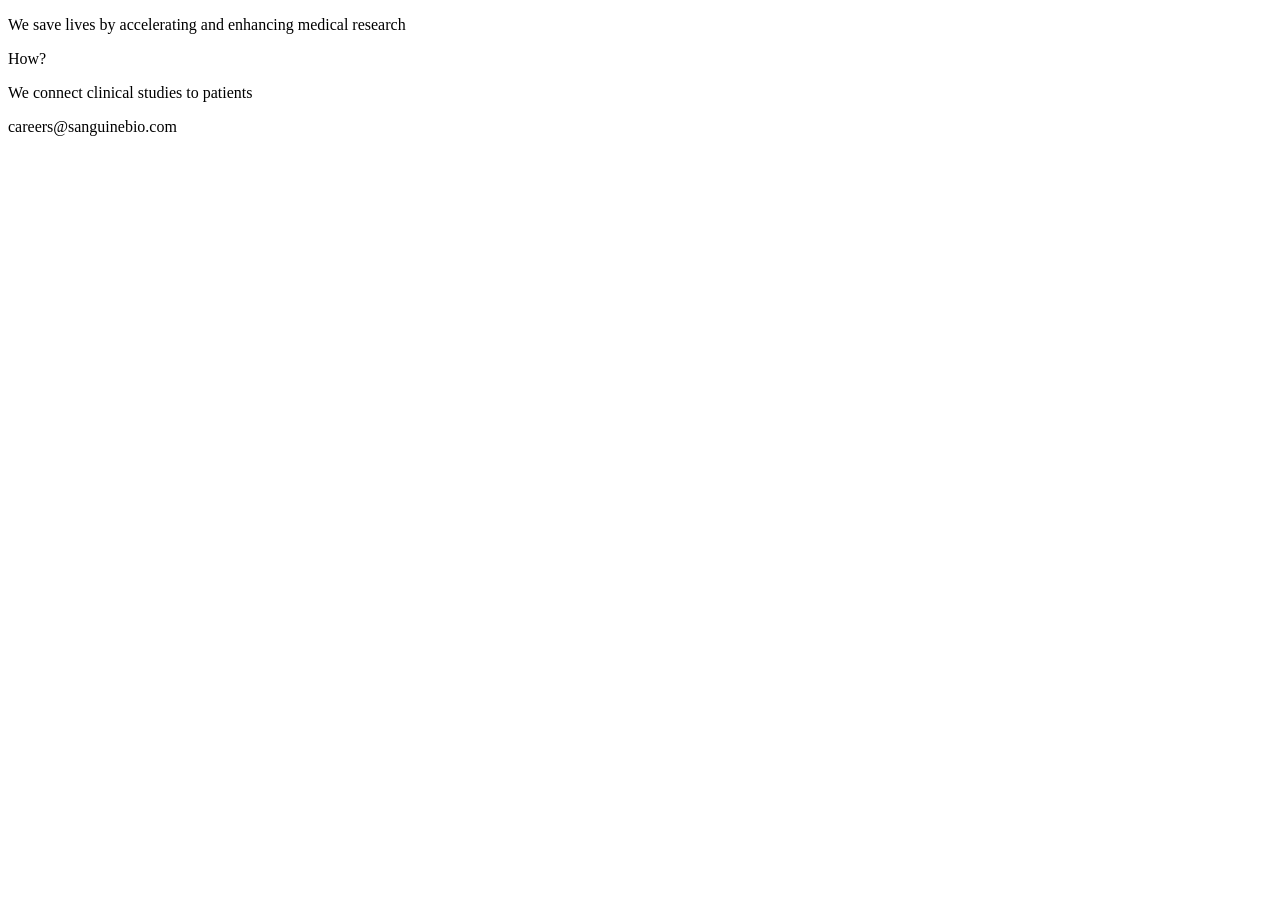
==== index.html @ 278852ad "video" ====
<!doctype html>

<title>Sanguine Careers</title>

<p>We save lives by accelerating and enhancing medical research</p>
<p>How?</p>
<p>We connect clinical studies to patients</p>
<p>careers@sanguinebio.com</p>

<br />

<iframe width="420" height="315" src="https://www.youtube.com/embed/m6qLSiB-j9c" frameborder="0" allowfullscreen></iframe>
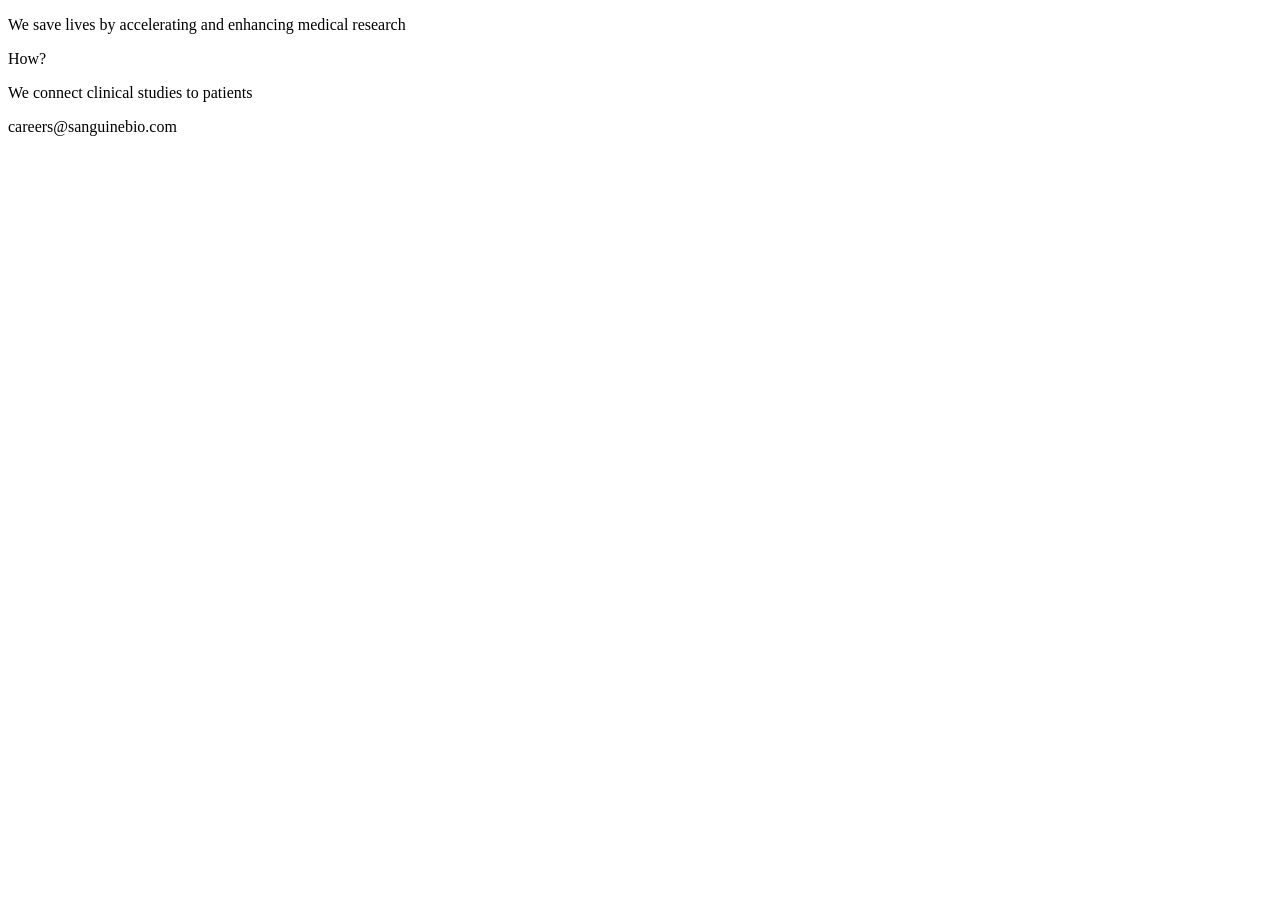
==== commit a8914b7f: "video" ====
--- a/index.html
+++ b/index.html
@@ -9,5 +9,5 @@
 
 <br />
 
-<iframe width="420" height="315" src="https://www.youtube.com/embed/m6qLSiB-j9c" frameborder="0" allowfullscreen></iframe>
+<iframe width="1280" height="720" src="https://www.youtube.com/embed/wassAT6DSZI" frameborder="0" allowfullscreen></iframe>
 
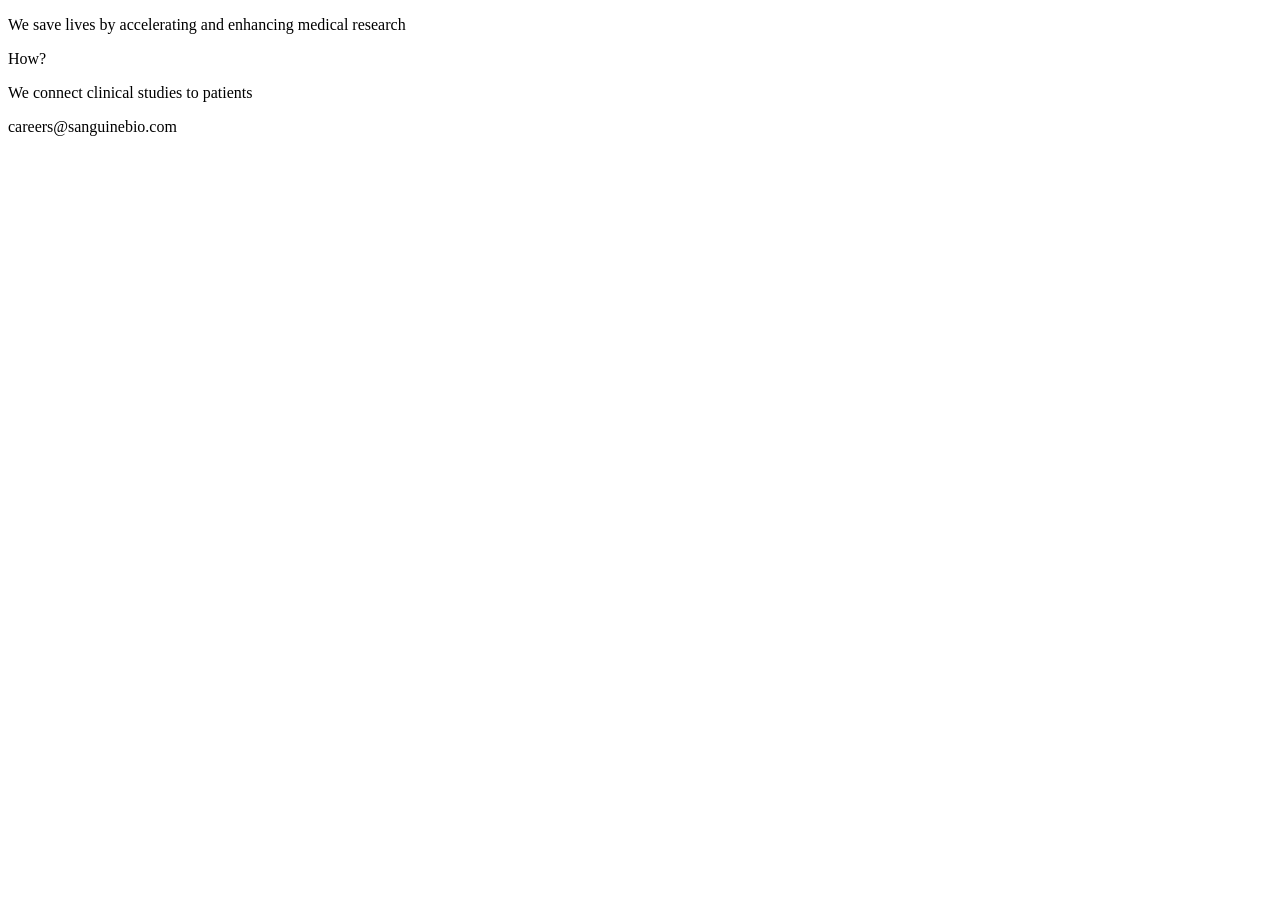
==== commit 04390378: "misc" ====
--- a/index.html
+++ b/index.html
@@ -1,6 +1,11 @@
 <!doctype html>
+<head>
+  <meta http-equiv="content-type" content="text/html; charset=utf-8" />
 
-<title>Sanguine Careers</title>
+  <title>Sanguine Careers</title>
+   <link rel="stylesheet" type="text/css" href="main.css">
+</head>
+
 
 <p>We save lives by accelerating and enhancing medical research</p>
 <p>How?</p>
@@ -9,5 +14,5 @@
 
 <br />
 
-<iframe width="1280" height="720" src="https://www.youtube.com/embed/wassAT6DSZI" frameborder="0" allowfullscreen></iframe>
+<iframe width="640" height="360" src="https://www.youtube.com/embed/wassAT6DSZI" frameborder="0" allowfullscreen></iframe>
 
--- a/main.css
+++ b/main.css
@@ -0,0 +1,2 @@
+body {
+}
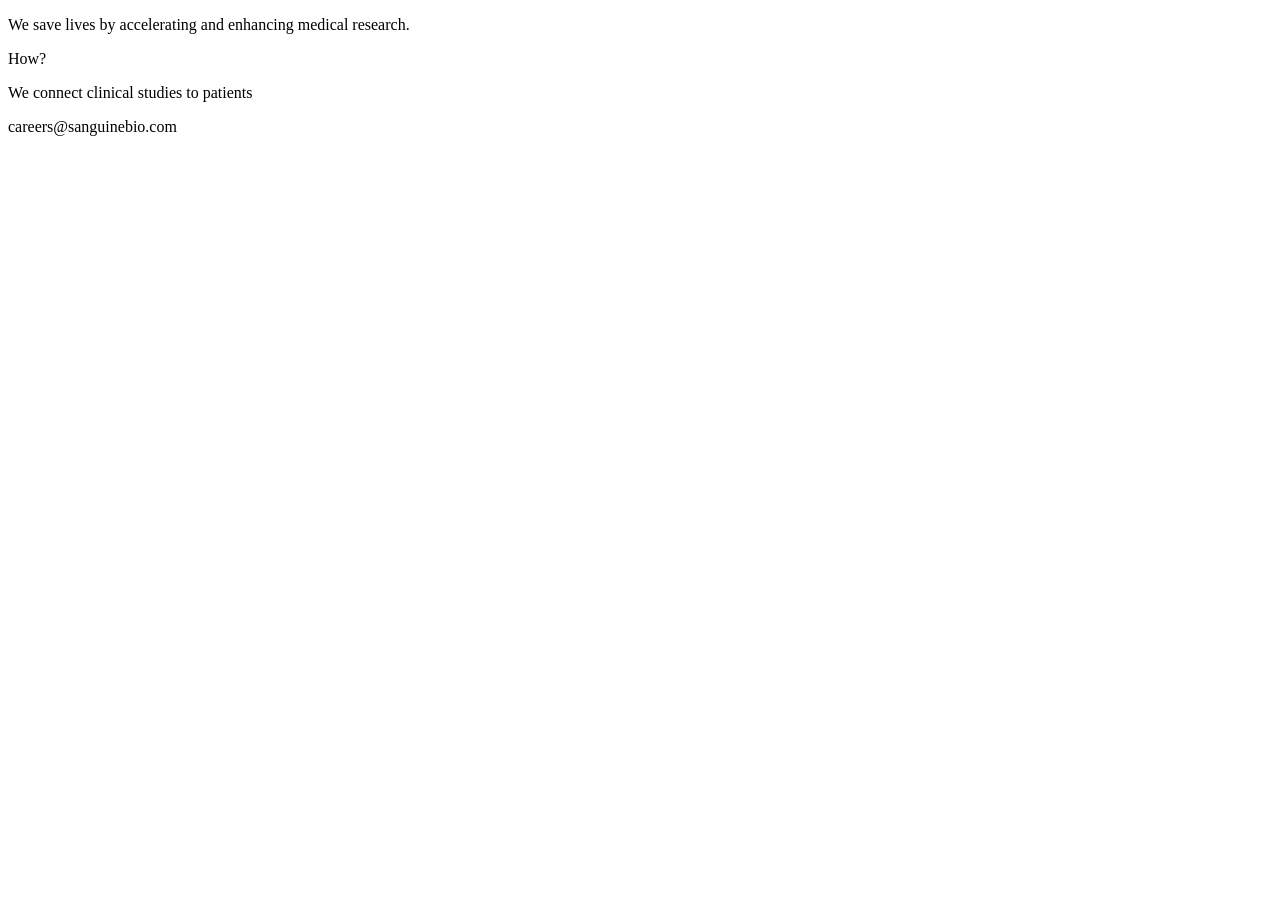
==== commit f692776c: "text" ====
--- a/index.html
+++ b/index.html
@@ -7,12 +7,12 @@
 </head>
 
 
-<p>We save lives by accelerating and enhancing medical research</p>
+<p>We save lives by accelerating and enhancing medical research.</p>
 <p>How?</p>
 <p>We connect clinical studies to patients</p>
 <p>careers@sanguinebio.com</p>
 
 <br />
 
-<iframe width="640" height="360" src="https://www.youtube.com/embed/wassAT6DSZI" frameborder="0" allowfullscreen></iframe>
+<iframe width="640" height="360" src="https://www.youtube.com/embed/lrJA8aKsQNE?rel=0" frameborder="0" allowfullscreen></iframe>
 
